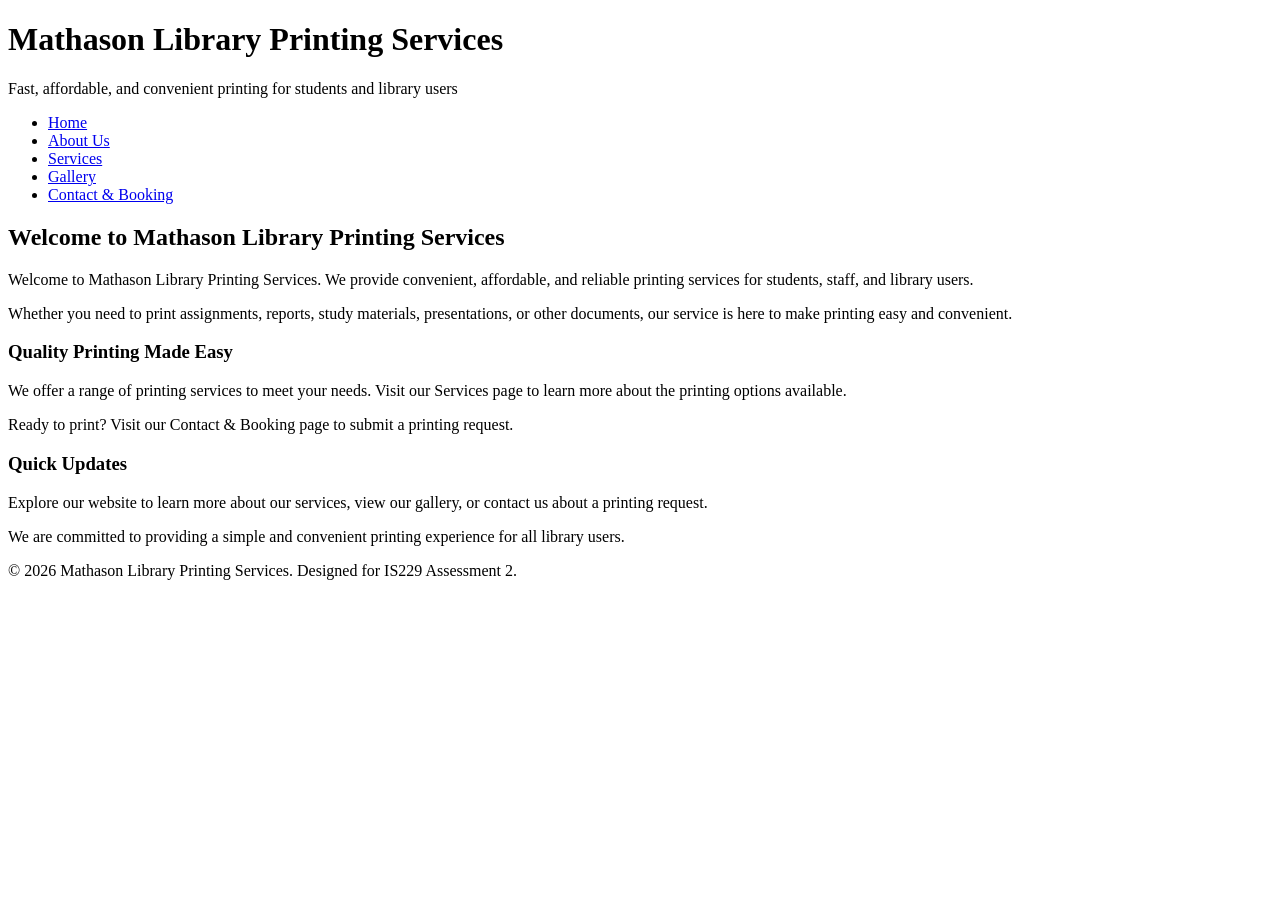
==== html/index.html @ f04e483c "Add HTML pages" ====
<!doctype html>
<html lang="en">
  <head>
    <meta charset="UTF-8" />
    <meta name="viewport" content="width=device-width, initial-scale=1.0" />

    <title>Home - Mathason Library Printing Services</title>
  </head>

  <body>
    <!-- Header: Main branding and website title -->
    <header>
      <h1>Mathason Library Printing Services</h1>
      <p>
        Fast, affordable, and convenient printing for students and library users
      </p>
    </header>

    <!-- Nav: Consistent navigation menu on every page -->
    <nav>
      <ul>
        <li><a href="index.html">Home</a></li>
        <li><a href="about.html">About Us</a></li>
        <li><a href="services.html">Services</a></li>
        <li><a href="gallery.html">Gallery</a></li>
        <li><a href="contact.html">Contact & Booking</a></li>
      </ul>
    </nav>

    <!-- Main: The primary content area of the page -->
    <main>
      <!-- Welcome section -->
      <section>
        <h2>Welcome to Mathason Library Printing Services</h2>

        <p>
          Welcome to Mathason Library Printing Services. We provide convenient,
          affordable, and reliable printing services for students, staff, and
          library users.
        </p>

        <p>
          Whether you need to print assignments, reports, study materials,
          presentations, or other documents, our service is here to make
          printing easy and convenient.
        </p>

        <!-- Article: A self-contained piece of content -->
        <article>
          <h3>Quality Printing Made Easy</h3>

          <p>
            We offer a range of printing services to meet your needs. Visit our
            Services page to learn more about the printing options available.
          </p>

          <p>
            Ready to print? Visit our Contact & Booking page to submit a
            printing request.
          </p>
        </article>
      </section>

      <!-- Aside: Complementary content -->
      <aside>
        <h3>Quick Updates</h3>

        <p>
          Explore our website to learn more about our services, view our
          gallery, or contact us about a printing request.
        </p>

        <p>
          We are committed to providing a simple and convenient printing
          experience for all library users.
        </p>
      </aside>
    </main>

    <!-- Footer: Copyright and metadata info -->
    <footer>
      <p>
        &copy; 2026 Mathason Library Printing Services. Designed for IS229
        Assessment 2.
      </p>
    </footer>
  </body>
</html>
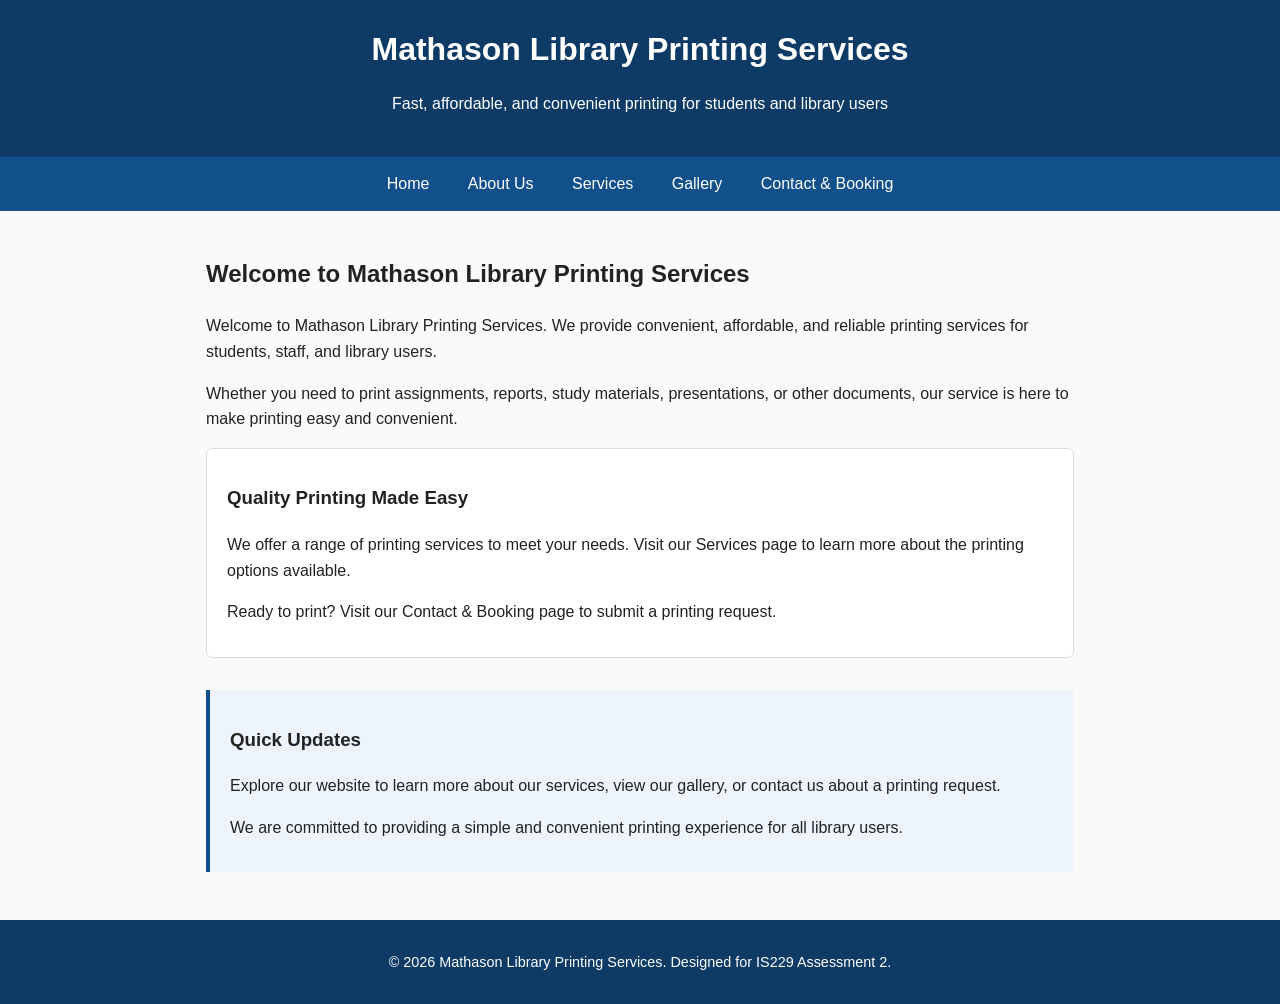
==== commit 717bc621: "Firts Draft,Foudations setting" ====
--- a/html/index.html
+++ b/html/index.html
@@ -3,6 +3,11 @@
   <head>
     <meta charset="UTF-8" />
     <meta name="viewport" content="width=device-width, initial-scale=1.0" />
+    <meta
+      name="description"
+      content="Mathason Library Printing Services offers fast, affordable printing, colour printing and photocopying for students, staff and library users."
+    />
+    <link rel="stylesheet" href="../css/style.css" />
 
     <title>Home - Mathason Library Printing Services</title>
   </head>
@@ -23,7 +28,7 @@
         <li><a href="about.html">About Us</a></li>
         <li><a href="services.html">Services</a></li>
         <li><a href="gallery.html">Gallery</a></li>
-        <li><a href="contact.html">Contact & Booking</a></li>
+        <li><a href="contact.html">Contact &amp; Booking</a></li>
       </ul>
     </nav>
 
@@ -55,7 +60,7 @@
           </p>
 
           <p>
-            Ready to print? Visit our Contact & Booking page to submit a
+            Ready to print? Visit our Contact &amp; Booking page to submit a
             printing request.
           </p>
         </article>
--- a/css/style.css
+++ b/css/style.css
@@ -0,0 +1,170 @@
+/* Mathason Library Printing Services
+   Basic external CSS for readability and spacing only (per IS229 A2 rules) */
+
+* {
+  box-sizing: border-box;
+}
+
+body {
+  font-family: Arial, Helvetica, sans-serif;
+  line-height: 1.6;
+  color: #222;
+  margin: 0;
+  padding: 0;
+  background-color: #fafafa;
+}
+
+header {
+  background-color: #0d3b66;
+  color: #ffffff;
+  padding: 1.5rem 1rem;
+  text-align: center;
+}
+
+header h1 {
+  margin: 0 0 0.25rem 0;
+}
+
+nav {
+  background-color: #12508c;
+}
+
+nav ul {
+  list-style: none;
+  margin: 0;
+  padding: 0;
+  display: flex;
+  flex-wrap: wrap;
+  justify-content: center;
+}
+
+nav li {
+  margin: 0;
+}
+
+nav a {
+  display: block;
+  color: #ffffff;
+  text-decoration: none;
+  padding: 0.9rem 1.2rem;
+}
+
+nav a:hover,
+nav a:focus {
+  background-color: #0d3b66;
+  text-decoration: underline;
+}
+
+main {
+  max-width: 900px;
+  margin: 0 auto;
+  padding: 1.5rem 1rem 3rem 1rem;
+}
+
+section {
+  margin-bottom: 2rem;
+}
+
+article {
+  background-color: #ffffff;
+  border: 1px solid #ddd;
+  border-radius: 6px;
+  padding: 1rem 1.25rem;
+  margin-bottom: 1.25rem;
+}
+
+aside {
+  background-color: #eef4fb;
+  border-left: 4px solid #12508c;
+  padding: 1rem 1.25rem;
+  margin-top: 1.5rem;
+}
+
+figure {
+  margin: 1rem 0;
+  display: inline-block;
+  text-align: center;
+}
+
+figure img {
+  display: block;
+  max-width: 100%;
+  height: auto;
+  border: 1px solid #ccc;
+  border-radius: 4px;
+}
+
+figcaption {
+  font-size: 0.9rem;
+  color: #555;
+  margin-top: 0.35rem;
+}
+
+table {
+  border-collapse: collapse;
+  width: 100%;
+  margin: 1rem 0;
+}
+
+caption {
+  font-weight: bold;
+  margin-bottom: 0.5rem;
+  text-align: left;
+}
+
+th,
+td {
+  border: 1px solid #ccc;
+  padding: 0.6rem 0.8rem;
+  text-align: left;
+}
+
+th {
+  background-color: #12508c;
+  color: #ffffff;
+}
+
+tbody tr:nth-child(even) {
+  background-color: #f2f6fb;
+}
+
+form label {
+  font-weight: bold;
+  display: block;
+  margin-top: 0.9rem;
+}
+
+form input,
+form select,
+form textarea {
+  width: 100%;
+  max-width: 400px;
+  padding: 0.5rem;
+  margin-top: 0.3rem;
+  border: 1px solid #bbb;
+  border-radius: 4px;
+  font-family: inherit;
+}
+
+form button {
+  margin-top: 1.2rem;
+  background-color: #12508c;
+  color: #ffffff;
+  border: none;
+  padding: 0.7rem 1.4rem;
+  border-radius: 4px;
+  cursor: pointer;
+  font-size: 1rem;
+}
+
+form button:hover {
+  background-color: #0d3b66;
+}
+
+footer {
+  background-color: #0d3b66;
+  color: #ffffff;
+  text-align: center;
+  padding: 1rem;
+  font-size: 0.9rem;
+}
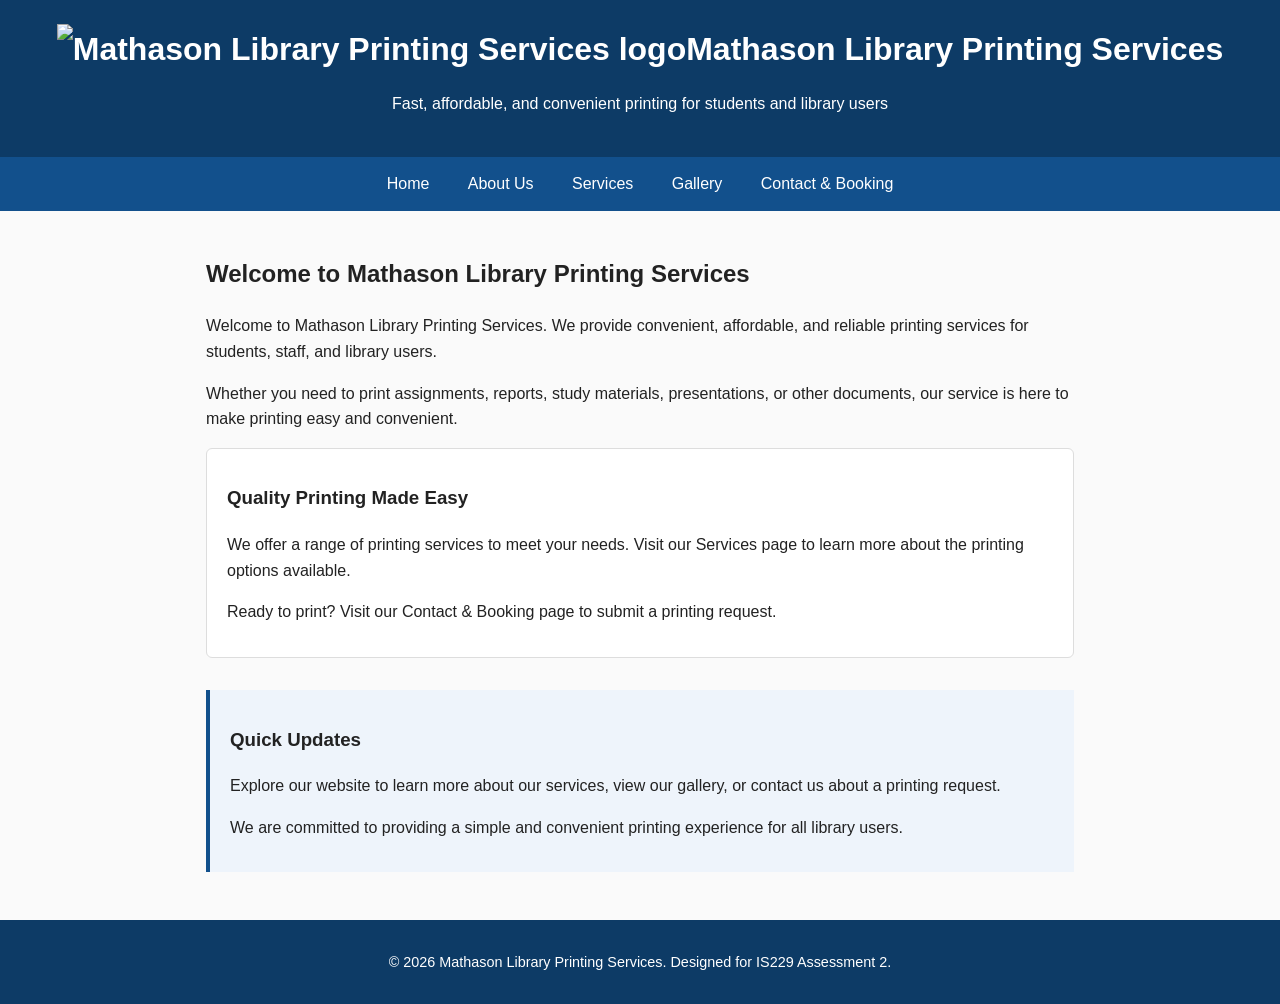
==== commit 032ed8b2: "Updated with favicon.png" ====
--- a/html/index.html
+++ b/html/index.html
@@ -8,6 +8,7 @@
       content="Mathason Library Printing Services offers fast, affordable printing, colour printing and photocopying for students, staff and library users."
     />
     <link rel="stylesheet" href="../css/style.css" />
+    <link rel="icon" type="image/png" href="../images/favicon.png" />
 
     <title>Home - Mathason Library Printing Services</title>
   </head>
@@ -15,7 +16,13 @@
   <body>
     <!-- Header: Main branding and website title -->
     <header>
-      <h1>Mathason Library Printing Services</h1>
+      <h1>
+        <img
+          src="../images/logo.png"
+          alt="Mathason Library Printing Services logo"
+          width="120"
+        />Mathason Library Printing Services
+      </h1>
       <p>
         Fast, affordable, and convenient printing for students and library users
       </p>
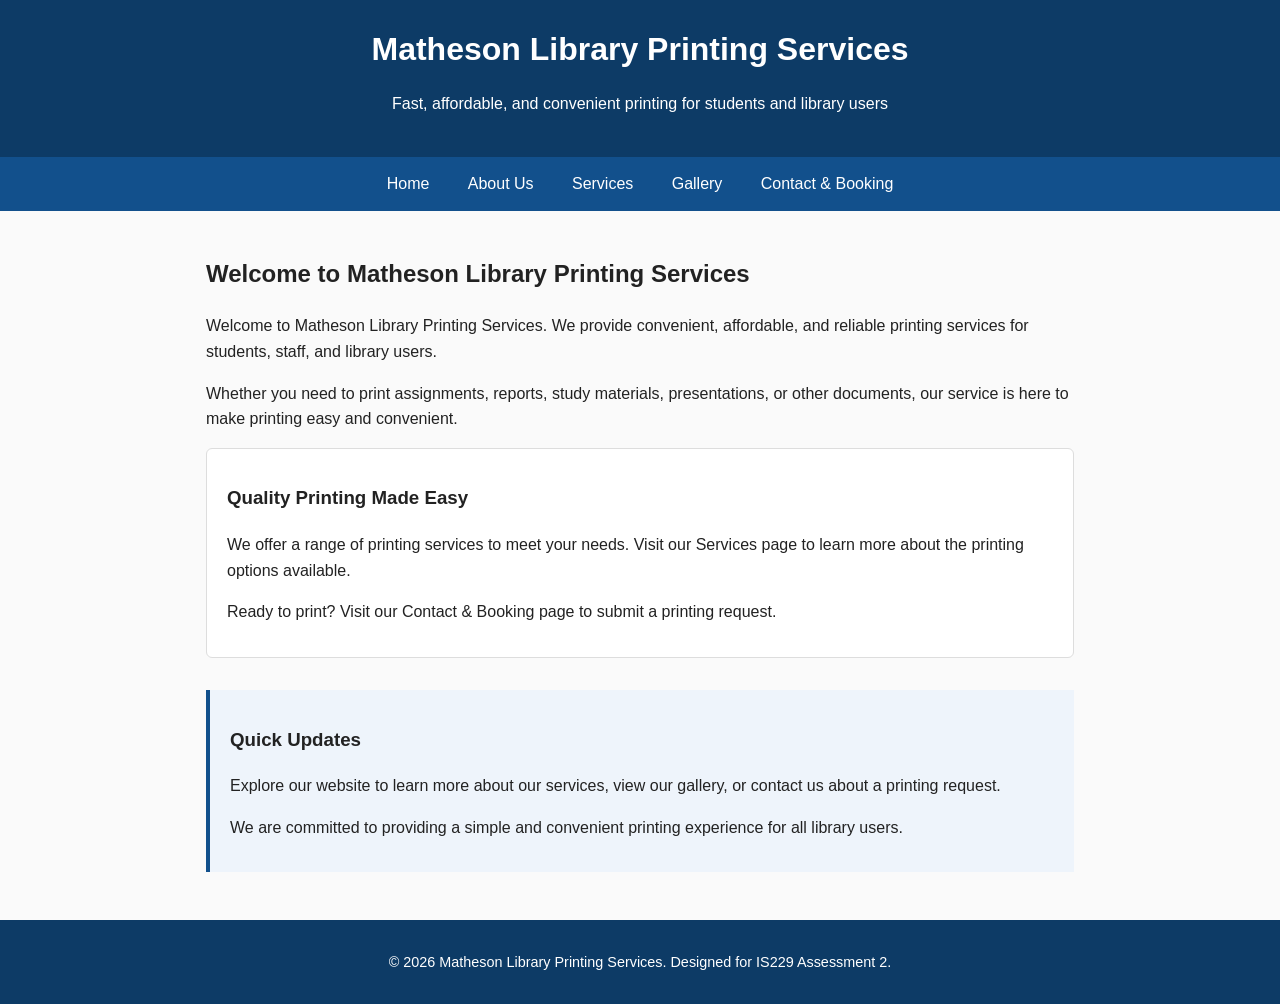
==== commit 19460890: "An extra table add in services page" ====
--- a/html/index.html
+++ b/html/index.html
@@ -5,24 +5,18 @@
     <meta name="viewport" content="width=device-width, initial-scale=1.0" />
     <meta
       name="description"
-      content="Mathason Library Printing Services offers fast, affordable printing, colour printing and photocopying for students, staff and library users."
+      content="Matheson Library Printing Services offers fast, affordable printing, colour printing and photocopying for students, staff and library users."
     />
     <link rel="stylesheet" href="../css/style.css" />
     <link rel="icon" type="image/png" href="../images/favicon.png" />
 
-    <title>Home - Mathason Library Printing Services</title>
+    <title>Home - Matheson Library Printing Services</title>
   </head>
 
   <body>
     <!-- Header: Main branding and website title -->
     <header>
-      <h1>
-        <img
-          src="../images/logo.png"
-          alt="Mathason Library Printing Services logo"
-          width="120"
-        />Mathason Library Printing Services
-      </h1>
+      <h1>Matheson Library Printing Services</h1>
       <p>
         Fast, affordable, and convenient printing for students and library users
       </p>
@@ -43,10 +37,10 @@
     <main>
       <!-- Welcome section -->
       <section>
-        <h2>Welcome to Mathason Library Printing Services</h2>
+        <h2>Welcome to Matheson Library Printing Services</h2>
 
         <p>
-          Welcome to Mathason Library Printing Services. We provide convenient,
+          Welcome to Matheson Library Printing Services. We provide convenient,
           affordable, and reliable printing services for students, staff, and
           library users.
         </p>
@@ -92,7 +86,7 @@
     <!-- Footer: Copyright and metadata info -->
     <footer>
       <p>
-        &copy; 2026 Mathason Library Printing Services. Designed for IS229
+        &copy; 2026 Matheson Library Printing Services. Designed for IS229
         Assessment 2.
       </p>
     </footer>
--- a/css/style.css
+++ b/css/style.css
@@ -1,4 +1,4 @@
-/* Mathason Library Printing Services
+/* Matheson Library Printing Services
    Basic external CSS for readability and spacing only (per IS229 A2 rules) */
 
 * {
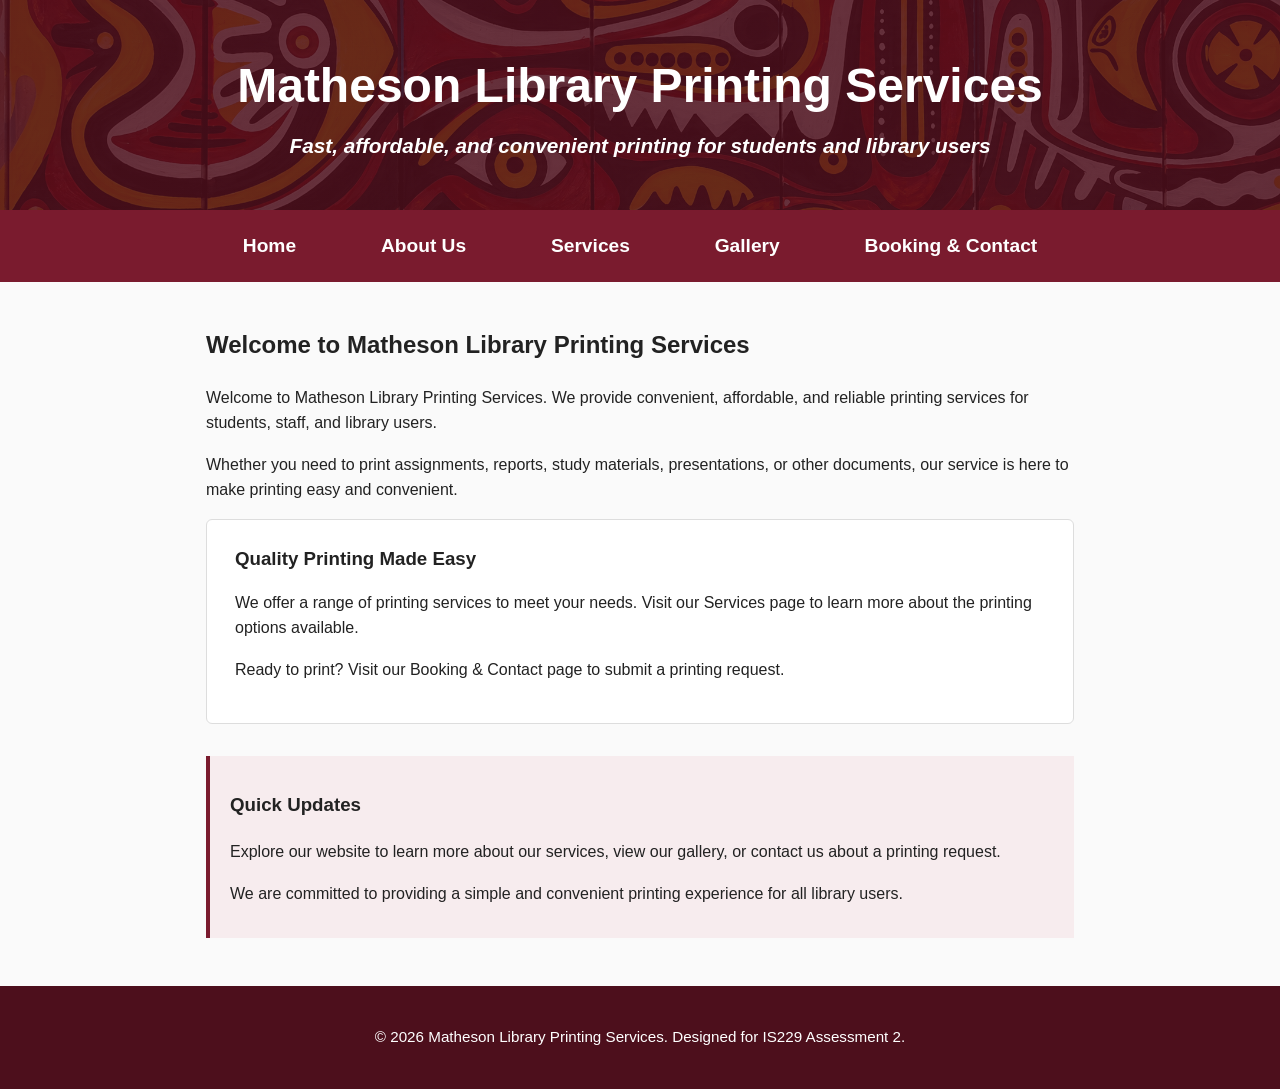
==== commit 3bd2f653: "Major Changes" ====
--- a/html/index.html
+++ b/html/index.html
@@ -29,7 +29,7 @@
         <li><a href="about.html">About Us</a></li>
         <li><a href="services.html">Services</a></li>
         <li><a href="gallery.html">Gallery</a></li>
-        <li><a href="contact.html">Contact &amp; Booking</a></li>
+        <li><a href="contact.html">Booking &amp; Contact</a></li>
       </ul>
     </nav>
 
@@ -61,7 +61,7 @@
           </p>
 
           <p>
-            Ready to print? Visit our Contact &amp; Booking page to submit a
+            Ready to print? Visit our Booking &amp; Contact page to submit a
             printing request.
           </p>
         </article>
--- a/css/style.css
+++ b/css/style.css
@@ -15,27 +15,42 @@
 }
 
 header {
-  background-color: #0d3b66;
-  color: #ffffff;
-  padding: 1.5rem 1rem;
+  background-image:
+    linear-gradient(rgba(77, 15, 28, 0.85), rgba(77, 15, 28, 0.85)),
+    url("../images/Header\ Background.png");
+  background-size: cover;
+  background-position: center;
+  background-color: #4d0f1c;
+  color: #ffffff;
+  padding: 3rem 1rem;
   text-align: center;
 }
 
 header h1 {
   margin: 0 0 0.25rem 0;
+  font-size: 3rem;
+  font-weight: bold;
+}
+
+header p {
+  font-size: 1.3rem;
+  margin: 0;
+  font-weight: bold;
+  font-style: italic;
 }
 
 nav {
-  background-color: #12508c;
+  background-color: #7a1b2e;
 }
 
 nav ul {
   list-style: none;
-  margin: 0;
+  margin: 0 auto;
   padding: 0;
+  max-width: 900px;
   display: flex;
   flex-wrap: wrap;
-  justify-content: center;
+  justify-content: space-evenly;
 }
 
 nav li {
@@ -46,12 +61,14 @@
   display: block;
   color: #ffffff;
   text-decoration: none;
-  padding: 0.9rem 1.2rem;
+  padding: 1.3rem 2rem;
+  font-size: 1.2rem;
+  font-weight: bold;
 }
 
 nav a:hover,
 nav a:focus {
-  background-color: #0d3b66;
+  background-color: #4d0f1c;
   text-decoration: underline;
 }
 
@@ -69,21 +86,27 @@
   background-color: #ffffff;
   border: 1px solid #ddd;
   border-radius: 6px;
-  padding: 1rem 1.25rem;
-  margin-bottom: 1.25rem;
+  padding: 1.5rem 1.75rem;
+  margin-bottom: 1.75rem;
+}
+
+article h3 {
+  margin-top: 0;
+  margin-bottom: 1rem;
 }
 
 aside {
-  background-color: #eef4fb;
-  border-left: 4px solid #12508c;
+  background-color: #f7ecee;
+  border-left: 4px solid #7a1b2e;
   padding: 1rem 1.25rem;
   margin-top: 1.5rem;
 }
 
 figure {
-  margin: 1rem 0;
+  margin: 0.75rem;
   display: inline-block;
   text-align: center;
+  vertical-align: top;
 }
 
 figure img {
@@ -107,31 +130,34 @@
 }
 
 caption {
-  font-weight: bold;
-  margin-bottom: 0.5rem;
+  font-weight: normal;
+  margin-bottom: 0.75rem;
   text-align: left;
+  color: #555;
+  font-size: 0.9rem;
 }
 
 th,
 td {
   border: 1px solid #ccc;
-  padding: 0.6rem 0.8rem;
+  padding: 0.9rem 1rem;
   text-align: left;
+  line-height: 1.5;
 }
 
 th {
-  background-color: #12508c;
+  background-color: #7a1b2e;
   color: #ffffff;
 }
 
 tbody tr:nth-child(even) {
-  background-color: #f2f6fb;
+  background-color: #f7ecee;
 }
 
 form label {
   font-weight: bold;
   display: block;
-  margin-top: 0.9rem;
+  margin-top: 1.5rem;
 }
 
 form input,
@@ -139,32 +165,62 @@
 form textarea {
   width: 100%;
   max-width: 400px;
-  padding: 0.5rem;
-  margin-top: 0.3rem;
+  padding: 0.75rem;
+  margin-top: 0.5rem;
   border: 1px solid #bbb;
   border-radius: 4px;
   font-family: inherit;
+  font-size: 1rem;
 }
 
 form button {
-  margin-top: 1.2rem;
-  background-color: #12508c;
+  margin-top: 1.75rem;
+  background-color: #7a1b2e;
   color: #ffffff;
   border: none;
-  padding: 0.7rem 1.4rem;
+  padding: 0.9rem 1.6rem;
   border-radius: 4px;
   cursor: pointer;
   font-size: 1rem;
 }
 
 form button:hover {
-  background-color: #0d3b66;
+  background-color: #4d0f1c;
 }
 
 footer {
-  background-color: #0d3b66;
+  background-color: #4d0f1c;
   color: #ffffff;
   text-align: center;
-  padding: 1rem;
+  padding: 1.5rem 1rem;
+  font-size: 0.95rem;
+}
+
+/* Contact & Booking page: address and map */
+address {
+  font-style: normal;
+  margin: 1rem 0;
+  line-height: 1.6;
+}
+
+.map-figure {
+  display: block;
+  width: 100%;
+  max-width: 100%;
+  margin: 1rem 0;
+  text-align: left;
+}
+
+.map-figure iframe {
+  width: 100%;
+  height: 450px;
+  border: 1px solid #ccc;
+  border-radius: 4px;
+  display: block;
+}
+
+.map-figure figcaption {
+  margin-top: 0.5rem;
   font-size: 0.9rem;
-}
+  color: #555;
+}
